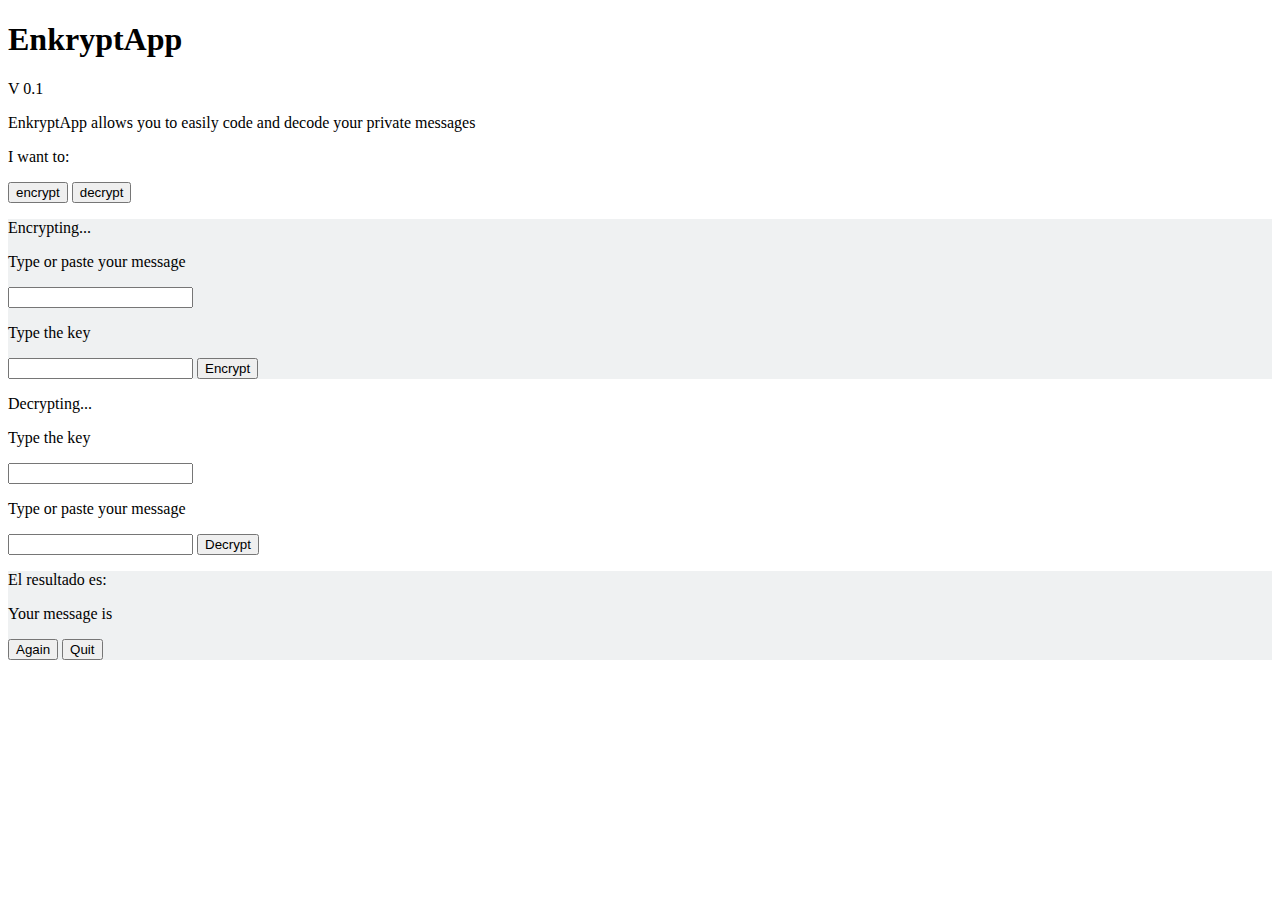
==== src/index.html @ 5883a154 "Los métodos encode y decode de este branch pasaron los npm test, únicamente funcionan los botones de" ====
<!DOCTYPE html>
<html>
  <head>
    <meta charset="utf-8">
    <title>Caesar Cipher</title>
    <link rel="stylesheet" href="style.css" />
  </head>
  <body>

    <div id="root">

      <!--COMIENZA EL CÓDIGO DE CLAUDIA--->
      <div id="container" class="container">
    
      <header id="logo-box" class="logo-box"> <!-- contenedor del logotipo --->
        <h1 id="title" class="title">EnkryptApp</h1><p style="margin-top: 0;">V 0.1</p>
      </header>

      <section id="chooseScreen" class="screen"> <!-- contenedor de pantalla 1 CHOOSE --->
        <p class="site-description">EnkryptApp allows you to easily code and decode your private messages</p>
        <p class="title2">I want to:</p>
        <button id="chooseEncrypt">encrypt</button> <!---boton de encriptar que oculta pantalla 1 y pasa a pantalla 2-->
        <button id="chooseDecrypt">decrypt</button>
      </section>

      <section id="encryptScreen" class="screen" style="background-color: #eff1f2"> <!-- contenedor de pantalla 2-1 ENCRYPT --->
        <p class="title2">Encrypting...</p>
        <p>Type or paste your message</p>
        <input type="text" id="messageEncrypt" class="message-input"><!--string que se va a descifrar--->
        <p>Type the key</p>
        <input id="keyEncrypt" class="key">
        <button id="encryptButton" onclick="encodeBttn()">Encrypt</button>
      </section>

      <section id="decryptScreen" class="screen"> <!-- contenedor de pantalla 2-2 DECRYPT --->
        <p class="title2">Decrypting...</p>
        <p>Type the key</p>
        <input type="text" id="keyDecrypt" class="key">
        <p>Type or paste your message</p>
        <input id="messageDecrypt" class="message-input">
        <button id="decryptButton" onclick="decodeBttn()">Decrypt</button>
      </section>

      <section id="outputScreen" class="screen" style="background-color: #eff1f2"> <!-- contenedor de pantalla 3 RESULT --->
        <div><p>El resultado es:</p>
        <p class="title2">Your message is</p>
        <p id="resultEncrypt" class="message-result"></p>
        <p id="resultDecrypt" class="message-result"></p>

        <button id="againButton"style="display: inline;">Again</button>
        <button id="quitButton" style="display: inline;">Quit</button>
        </div>
        
      </section>

      

    </div>



    </div>
    <script src="cipher.js"></script>
    <script src="index.js"></script>
  </body>
</html>
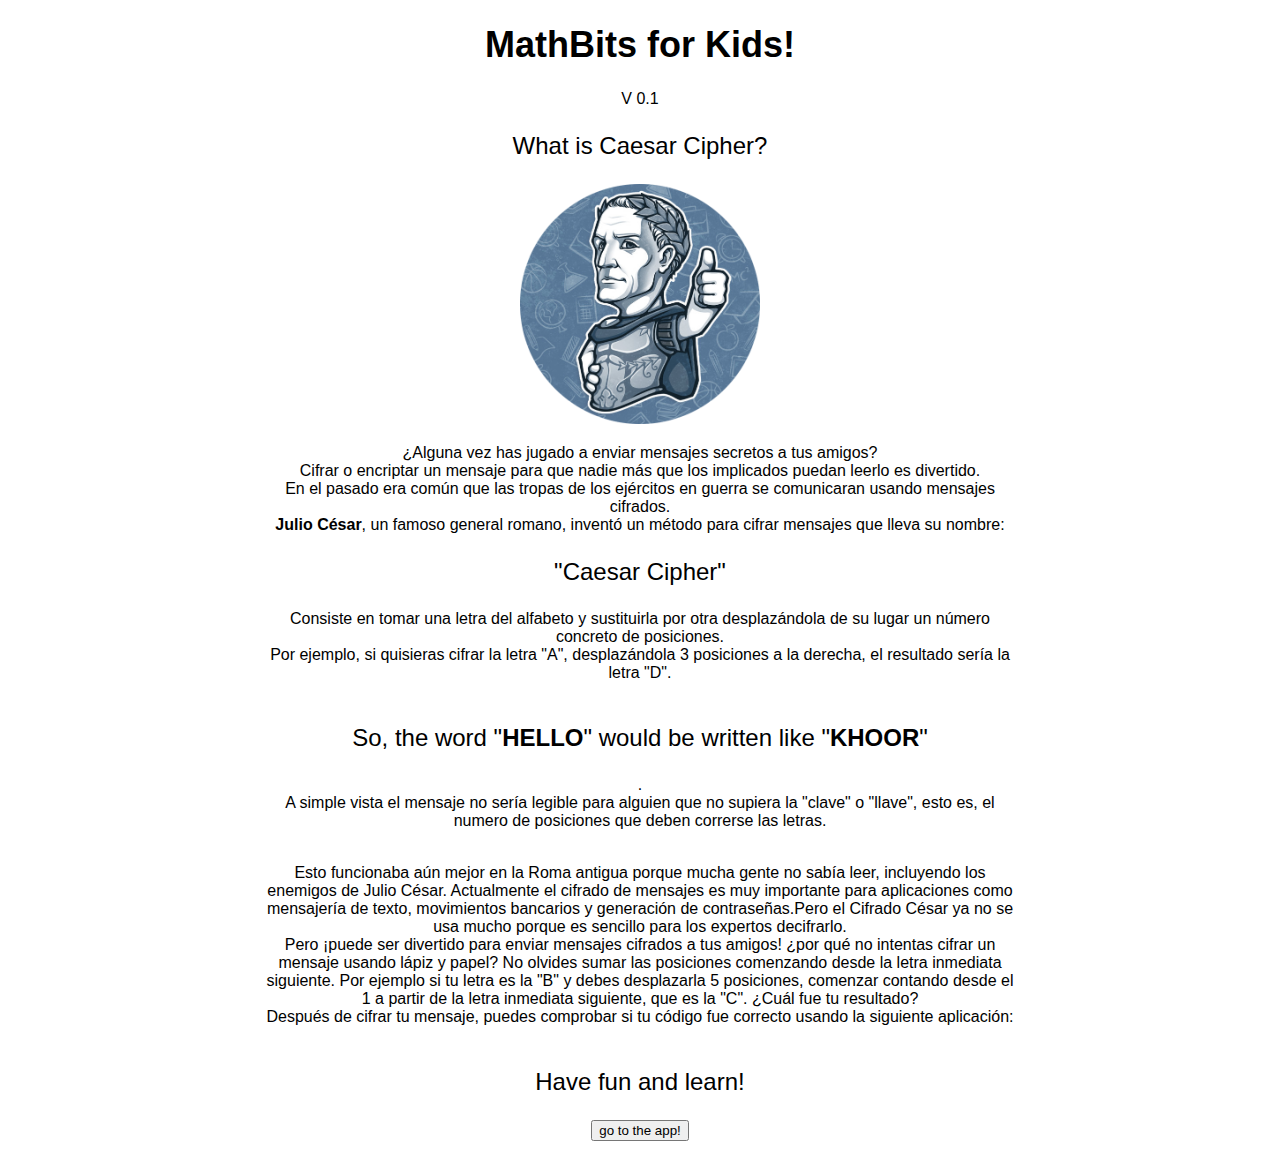
==== commit 80252d9d: "Archivos actualizados" ====
--- a/src/index.html
+++ b/src/index.html
@@ -13,49 +13,59 @@
       <div id="container" class="container">
     
       <header id="logo-box" class="logo-box"> <!-- contenedor del logotipo --->
-        <h1 id="title" class="title">EnkryptApp</h1><p style="margin-top: 0;">V 0.1</p>
+        <h1 >MathBits for Kids!</h1><p>V 0.1</p>
       </header>
 
-      <section id="chooseScreen" class="screen"> <!-- contenedor de pantalla 1 CHOOSE --->
-        <p class="site-description">EnkryptApp allows you to easily code and decode your private messages</p>
-        <p class="title2">I want to:</p>
-        <button id="chooseEncrypt">encrypt</button> <!---boton de encriptar que oculta pantalla 1 y pasa a pantalla 2-->
-        <button id="chooseDecrypt">decrypt</button>
-      </section>
+      	<div id="section-container" class="section-container">
+      		<section id="explanationScreen" class="screen"> <!-- contenedor de pantalla 1 CHOOSE --->
+		       <p class="header2">What is Caesar Cipher?</p>
+		       <img src="media/caesar-logo.png" class="logo-img">
+		        <p>¿Alguna vez has jugado a enviar mensajes secretos a tus amigos?<br>Cifrar o encriptar un mensaje para que nadie más que los implicados puedan leerlo es divertido.<br>En el pasado era común que las tropas de los ejércitos en guerra se comunicaran usando mensajes cifrados.<br><strong>Julio César</strong>, un famoso general romano, inventó un método para cifrar mensajes que lleva su nombre:
+		        <p class="header2">"Caesar Cipher"</p>
+		        <p>Consiste en tomar una letra del alfabeto y sustituirla por otra desplazándola de su lugar un número concreto de posiciones.<br>Por ejemplo, si quisieras cifrar la letra "A", desplazándola 3 posiciones a la derecha, el resultado sería la letra "D".<br><br><p class="header2">So, the word "<strong>HELLO</strong>" would be written like "<strong>KHOOR</strong>"</p>.<br>A simple vista el mensaje no sería legible para alguien que no supiera la "clave" o "llave", esto es, el numero de posiciones que deben correrse las letras.</p><br>Esto funcionaba aún mejor en la Roma antigua porque mucha gente no sabía leer, incluyendo los enemigos de Julio César. Actualmente el cifrado de mensajes es muy importante para aplicaciones como mensajería de texto, movimientos bancarios y generación de contraseñas.Pero el Cifrado César ya no se usa mucho porque es sencillo para los expertos decifrarlo.<br>Pero ¡puede ser divertido para enviar mensajes cifrados a tus amigos! ¿por qué no intentas cifrar un mensaje usando lápiz y papel? No olvides sumar las posiciones comenzando desde la letra inmediata siguiente. Por ejemplo si tu letra es la "B" y debes desplazarla 5 posiciones, comenzar contando desde el 1 a partir de la letra inmediata siguiente, que es la "C". ¿Cuál fue tu resultado?<br>Después de cifrar tu mensaje, puedes comprobar si tu código fue correcto usando la siguiente aplicación:<br><br><p class="header2">Have fun and learn!</p></p>
 
-      <section id="encryptScreen" class="screen" style="background-color: #eff1f2"> <!-- contenedor de pantalla 2-1 ENCRYPT --->
-        <p class="title2">Encrypting...</p>
-        <p>Type or paste your message</p>
-        <input type="text" id="messageEncrypt" class="message-input"><!--string que se va a descifrar--->
-        <p>Type the key</p>
-        <input id="keyEncrypt" class="key">
-        <button id="encryptButton" onclick="encodeBttn()">Encrypt</button>
-      </section>
+		        <input type="button" id="startApp" value="go to the app!">
+	      	</section>      
 
-      <section id="decryptScreen" class="screen"> <!-- contenedor de pantalla 2-2 DECRYPT --->
-        <p class="title2">Decrypting...</p>
-        <p>Type the key</p>
-        <input type="text" id="keyDecrypt" class="key">
-        <p>Type or paste your message</p>
-        <input id="messageDecrypt" class="message-input">
-        <button id="decryptButton" onclick="decodeBttn()">Decrypt</button>
-      </section>
+	      	<section id="chooseScreen" class="screen" hidden> <!-- contenedor de pantalla 1 CHOOSE --->
+		        <p class="header2">EnkryptApp allows you to easily code and decode your private messages</p>
+		        <p class="header3">I want to:</p>
+		        <input type="button" id="chooseEncrypt" value="encrypt"> <!---boton de encriptar que oculta pantalla chooseScreen y pasa a pantalla encryptScreen-->
+		        <input type="button" id="chooseDecrypt" value="decrypt"> <!---botón de desencriptar que oculta la chooseScreen y pasa a la decryptScreen---->
+	      	</section>
 
-      <section id="outputScreen" class="screen" style="background-color: #eff1f2"> <!-- contenedor de pantalla 3 RESULT --->
-        <div><p>El resultado es:</p>
-        <p class="title2">Your message is</p>
-        <p id="resultEncrypt" class="message-result"></p>
-        <p id="resultDecrypt" class="message-result"></p>
+	      	<section id="encryptScreen" class="screen" hidden> <!-- contenedor de pantalla 2-1 ENCRYPT --->
+		        <p class="header2">Encrypting...</p>
+		        <p>Type or paste your message</p>
+		        <input type="text" id="messageEncrypt" class="message-input"><!--string que se va a descifrar--->
+		        <p>Type the key</p>
+		        <input id="keyEncrypt" class="key">
+		        <input type="button" id="encryptButton" value="Encrypt">
+	      	</section>
 
-        <button id="againButton"style="display: inline;">Again</button>
-        <button id="quitButton" style="display: inline;">Quit</button>
-        </div>
-        
-      </section>
+	      	<section id="decryptScreen" class="screen" hidden> <!-- contenedor de pantalla 2-2 DECRYPT --->
+		        <p class="header2">Decrypting...</p>
+		        <p>Type the key</p>
+		        <input type="text" id="keyDecrypt" class="key">
+		        <p>Type or paste your message</p>
+		        <input id="messageDecrypt" class="message-input">
+		        <input type="button" id="decryptButton" value="Decrypt">
+	      	</section>
 
-      
+	      	<section id="outputScreen" class="screen" hidden> <!-- contenedor de pantalla 3 RESULT --->
+		        <div id="resultBox">
+		        	<p>El resultado es:</p>
+			        <p class="header2">Your message is</p>
+			        <p id="resultEncrypt" class="message-result"></p>
+			        <p id="resultDecrypt" class="message-result"></p>
 
+			        <input type="button" id="againButton" value="Again">
+			        <input type="button" id="quitButton" value="Quit">
+	        	</div>
+	      	</section>
+  		</div>
     </div>
+    <!---TERMINA EL CÓDIGO DE CLAUDIA--->
 
 
 
--- a/src/style.css
+++ b/src/style.css
@@ -0,0 +1,34 @@
+*, *:before, *:after {
+	-webkit-box-sizing: border-box; 
+	-moz-box-sizing: border-box; 
+	box-sizing: border-box;
+	font-family: 'Nunito', sans-serif;
+	text-align: center;
+}
+.section-container{
+	margin: auto 20%;
+}
+
+.logo-img{
+	width: 15rem;
+	margin: auto;
+}
+h1{
+	font-size: 2.25rem;
+}
+.header2{
+	font-size: 1.5rem;
+}
+/*button {
+	display: block;
+	margin: 2rem auto;
+}*/
+
+input.key{
+	width: 50px;
+}
+
+input.message-input{
+	height: 100px;
+}
+#choosScreen
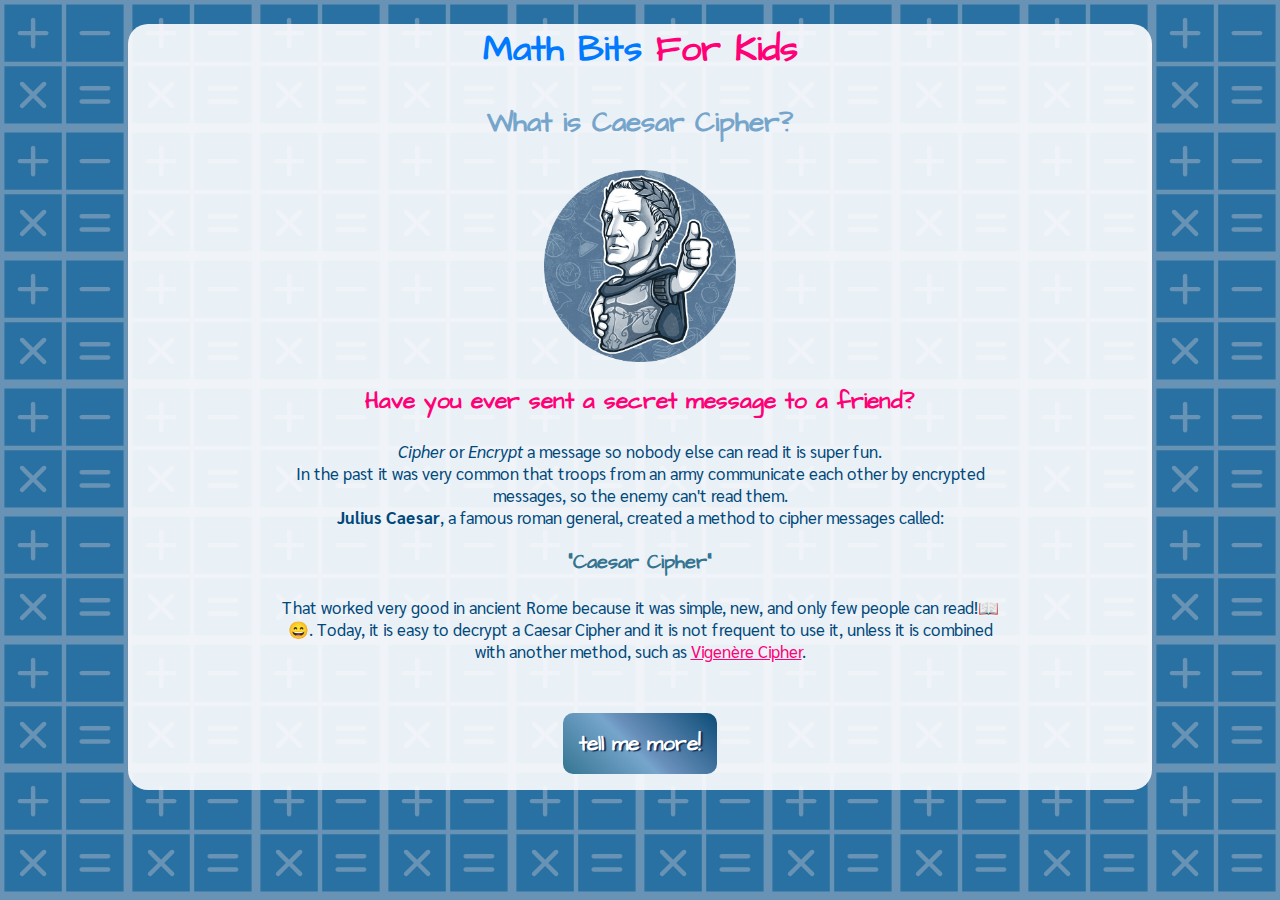
==== commit dad22365: "A esta versión 0,4 solamente le falta editar el readme y la función para saltar los espacios en los " ====
--- a/src/index.html
+++ b/src/index.html
@@ -4,73 +4,55 @@
     <meta charset="utf-8">
     <title>Caesar Cipher</title>
     <link rel="stylesheet" href="style.css" />
+    <link href="https://fonts.googleapis.com/css?family=Architects+Daughter|Sarabun:400,700" rel="stylesheet">
   </head>
   <body>
-
     <div id="root">
-
       <!--COMIENZA EL CÓDIGO DE CLAUDIA--->
       <div id="container" class="container">
     
       <header id="logo-box" class="logo-box"> <!-- contenedor del logotipo --->
-        <h1 >MathBits for Kids!</h1><p>V 0.1</p>
+        <h1 >Math Bits<kids> For Kids</kids></h1><!-- <p>V 0.1</p> -->
       </header>
 
       	<div id="section-container" class="section-container">
       		<section id="explanationScreen" class="screen"> <!-- contenedor de pantalla 1 CHOOSE --->
-		       <p class="header2">What is Caesar Cipher?</p>
-		       <img src="media/caesar-logo.png" class="logo-img">
-		        <p>¿Alguna vez has jugado a enviar mensajes secretos a tus amigos?<br>Cifrar o encriptar un mensaje para que nadie más que los implicados puedan leerlo es divertido.<br>En el pasado era común que las tropas de los ejércitos en guerra se comunicaran usando mensajes cifrados.<br><strong>Julio César</strong>, un famoso general romano, inventó un método para cifrar mensajes que lleva su nombre:
-		        <p class="header2">"Caesar Cipher"</p>
-		        <p>Consiste en tomar una letra del alfabeto y sustituirla por otra desplazándola de su lugar un número concreto de posiciones.<br>Por ejemplo, si quisieras cifrar la letra "A", desplazándola 3 posiciones a la derecha, el resultado sería la letra "D".<br><br><p class="header2">So, the word "<strong>HELLO</strong>" would be written like "<strong>KHOOR</strong>"</p>.<br>A simple vista el mensaje no sería legible para alguien que no supiera la "clave" o "llave", esto es, el numero de posiciones que deben correrse las letras.</p><br>Esto funcionaba aún mejor en la Roma antigua porque mucha gente no sabía leer, incluyendo los enemigos de Julio César. Actualmente el cifrado de mensajes es muy importante para aplicaciones como mensajería de texto, movimientos bancarios y generación de contraseñas.Pero el Cifrado César ya no se usa mucho porque es sencillo para los expertos decifrarlo.<br>Pero ¡puede ser divertido para enviar mensajes cifrados a tus amigos! ¿por qué no intentas cifrar un mensaje usando lápiz y papel? No olvides sumar las posiciones comenzando desde la letra inmediata siguiente. Por ejemplo si tu letra es la "B" y debes desplazarla 5 posiciones, comenzar contando desde el 1 a partir de la letra inmediata siguiente, que es la "C". ¿Cuál fue tu resultado?<br>Después de cifrar tu mensaje, puedes comprobar si tu código fue correcto usando la siguiente aplicación:<br><br><p class="header2">Have fun and learn!</p></p>
+		       <div id="explanation1Screen">
+            <p class="header2">What is Caesar Cipher?</p>
+		        <img class="logo-img" src="[data-uri]" />
+		        <p class="header3">Have you ever sent a secret message to a friend?</p><p><i>Cipher</i> or <i>Encrypt</i> a message so nobody else can read it is super fun.<br>In the past it was very common that troops from an army communicate each other by encrypted messages, so the enemy can't read them.<br><strong>Julius Caesar</strong>, a famous roman general, created a method to cipher messages called:</p>
+		        <p class="header4">"Caesar Cipher"</p>
+            <p>That worked very good in ancient Rome because it was simple, new, and only few people can read!📖😄. Today, it is easy to decrypt a Caesar Cipher and it is not frequent to use it, unless it is combined with another method, such as <a href="https://en.wikipedia.org/wiki/Vigen%C3%A8re_cipher">Vigenère Cipher</a>.</p><br>
+            <input type="button" id="explanation1Bttn" value="tell me more!" class="button">
+           </div>
 
-		        <input type="button" id="startApp" value="go to the app!">
-	      	</section>      
+           <div id="explanation2Screen" hidden>
+            <p><strong>"Caesar Cipher"</strong>Takes one letter or <i>character</i> from the alphabet and changes it for another by moving it from its place a given number of positions. <br>
+            <strong>i.e.</strong> If you want to encrypt letter "<strong>B</strong>" by moving it 3 positions, the result would be "<strong>E</strong>":</p>
+             <img src="https://upload.wikimedia.org/wikipedia/commons/thumb/2/2b/Caesar3.svg/220px-Caesar3.svg.png">
+            <p class="header4">What would be the result if you use this "key" (number 3) to encrypt the  next word?</p><p class="header3">HELLO</p>
+            <input type="button" id="explanation2Bttn" value="find out!" class="button">
+          </div>
 
-	      	<section id="chooseScreen" class="screen" hidden> <!-- contenedor de pantalla 1 CHOOSE --->
-		        <p class="header2">EnkryptApp allows you to easily code and decode your private messages</p>
-		        <p class="header3">I want to:</p>
-		        <input type="button" id="chooseEncrypt" value="encrypt"> <!---boton de encriptar que oculta pantalla chooseScreen y pasa a pantalla encryptScreen-->
-		        <input type="button" id="chooseDecrypt" value="decrypt"> <!---botón de desencriptar que oculta la chooseScreen y pasa a la decryptScreen---->
-	      	</section>
-
-	      	<section id="encryptScreen" class="screen" hidden> <!-- contenedor de pantalla 2-1 ENCRYPT --->
-		        <p class="header2">Encrypting...</p>
-		        <p>Type or paste your message</p>
-		        <input type="text" id="messageEncrypt" class="message-input"><!--string que se va a descifrar--->
-		        <p>Type the key</p>
-		        <input id="keyEncrypt" class="key">
-		        <input type="button" id="encryptButton" value="Encrypt">
-	      	</section>
-
-	      	<section id="decryptScreen" class="screen" hidden> <!-- contenedor de pantalla 2-2 DECRYPT --->
-		        <p class="header2">Decrypting...</p>
-		        <p>Type the key</p>
-		        <input type="text" id="keyDecrypt" class="key">
-		        <p>Type or paste your message</p>
-		        <input id="messageDecrypt" class="message-input">
-		        <input type="button" id="decryptButton" value="Decrypt">
-	      	</section>
-
-	      	<section id="outputScreen" class="screen" hidden> <!-- contenedor de pantalla 3 RESULT --->
-		        <div id="resultBox">
-		        	<p>El resultado es:</p>
-			        <p class="header2">Your message is</p>
-			        <p id="resultEncrypt" class="message-result"></p>
-			        <p id="resultDecrypt" class="message-result"></p>
-
-			        <input type="button" id="againButton" value="Again">
-			        <input type="button" id="quitButton" value="Quit">
-	        	</div>
-	      	</section>
-  		</div>
-    </div>
-    <!---TERMINA EL CÓDIGO DE CLAUDIA--->
+          <div id="explanation3Screen" hidden>
+            <p>The correct answer is:</p>
+            <p class="header3">KHOOR</p>
+            <p>So, if you see the word<i>"KHOOR"</i> written somewhere, you wouldn't be able to decipher it without <i>context</i> (that is, that you actually know it is a encrypted word with Caesar Cipher and know the key to decipher it).</p> 
+            <p class="header2">Paper it!"</p> <p><strong>Now try this:</strong> Encrypt the world "CAESAR", choose your own key. You can download and print the <strong>paper first</strong> worksheet to try it on paper.</p>
+              <a href="#"><img id = "paper-first" src="[data-uri]"/></a>
+            <p><strong>After you do the worksheet</strong>, double check your ciphered message using our app. And always remember to:</p>
+             <p class="header3">Have fun and learn!</p>
+            <input type="button" id="startApp" value="Go to the app!" class="button">
+          </div> 
 
 
-
-    </div>
-    <script src="cipher.js"></script>
-    <script src="index.js"></script>
+		        
+	      	</section>      
+	    </div>
+	   </div>
+	   <!---TERMINA EL CÓDIGO DE CLAUDIA--->
+	</div>
+    <!---<script src="cipher.js"></script>-->
+    <script src="intro.js"></script>
   </body>
 </html>
--- a/src/style.css
+++ b/src/style.css
@@ -5,30 +5,143 @@
 	font-family: 'Nunito', sans-serif;
 	text-align: center;
 }
-.section-container{
-	margin: auto 20%;
+html{
+	background-color: #2970A3;
+  	background-image: url([data-uri]);
+}
+body {
+	background-color: rgba(255,255,255,0.9);
+	border-radius: 20px;
+	margin: auto;
+	width: 80%;
+	
+}
+
+header.logo-box{
+	margin: auto 1.5rem;
+}
+
+.section-container {
+	margin: auto 1.5rem;
+	padding: 0 7.5rem;
+}
+
+img {
+	display: block;
+	margin: auto;
 }
 
 .logo-img{
-	width: 15rem;
-	margin: auto;
+	width: 12rem;
+	
+}
+.button{
+	background: linear-gradient(45deg,#357491 0%,#76a5cc 44%,#688fba 52%,#0b4c77 100%);
+	border:none;
+	border-radius: 10px;
+	box-shadow:none !important;
+	color: white;
+	cursor:pointer;
+	font-size: 1.05rem;
+	font-weight: 600;
+	margin:1rem;
+	padding: 1rem;
+	text-shadow: 2px 1px 1px #0D2D57;
+	
+}
+.button#startApp{
+	margin-bottom: 15rem;
 }
 h1{
+	color:#0079ff;
+	font-family: 'Architects Daughter', cursive;
+	font-size: 2.25rem;	
+}
+
+kids {
+	color:#ff0077;
+	font-family: 'Architects Daughter', cursive;
 	font-size: 2.25rem;
 }
+
 .header2{
-	font-size: 1.5rem;
+	color: #76a5cc;
+	font-family: 'Architects Daughter', cursive;
+	font-size: 1.75rem;
+	font-weight: 600;
 }
-/*button {
-	display: block;
-	margin: 2rem auto;
-}*/
 
+.header3{
+	color:#ff0077;
+	font-family: 'Architects Daughter', cursive;
+	font-size: 1.45rem;
+	font-weight: 600;
+}
+
+.header4{
+	color:rgba(53,116,145,1);
+	font-family: 'Architects Daughter', cursive;
+	font-size: 1.25rem;
+	font-weight: 600;
+}
+
+p{
+	color: #00487b;
+	font-family: 'Sarabun', sans-serif;
+	font-size: 1.05rem;
+}
+
+a{
+	color:#ff0077;
+	font-family: 'Sarabun', sans-serif;
+}
+i, strong {
+	font-family: 'Sarabun', sans-serif;
+}
+
+image#paper-first{
+	width: 3rem;
+}
+
+input.button{
+	display: inline-block;
+	font-family: 'Architects Daughter', cursive;
+	font-size: 1.3rem;
+}
 input.key{
 	width: 50px;
 }
 
 input.message-input{
+	display: inline-block;
 	height: 100px;
 }
-#choosScreen
+
+
+@media (min-width: 200px) and (max-width: 480px) {
+  
+	h1, kids {
+		font-size: 1.15rem;
+	}
+	.logo-img{
+	width: 8rem;
+	}
+	.section-container {
+	margin: auto;
+	padding: 0 .75rem;
+	}
+}
+
+@media (min-width: 481px) and (max-width: 1024px) {
+  
+  h1, kids {
+		font-size: 1.5rem;
+	}
+	.logo-img{
+	width: 8rem;
+	}
+	.section-container {
+	margin: auto;
+	padding: 0 .75rem;
+	}
+}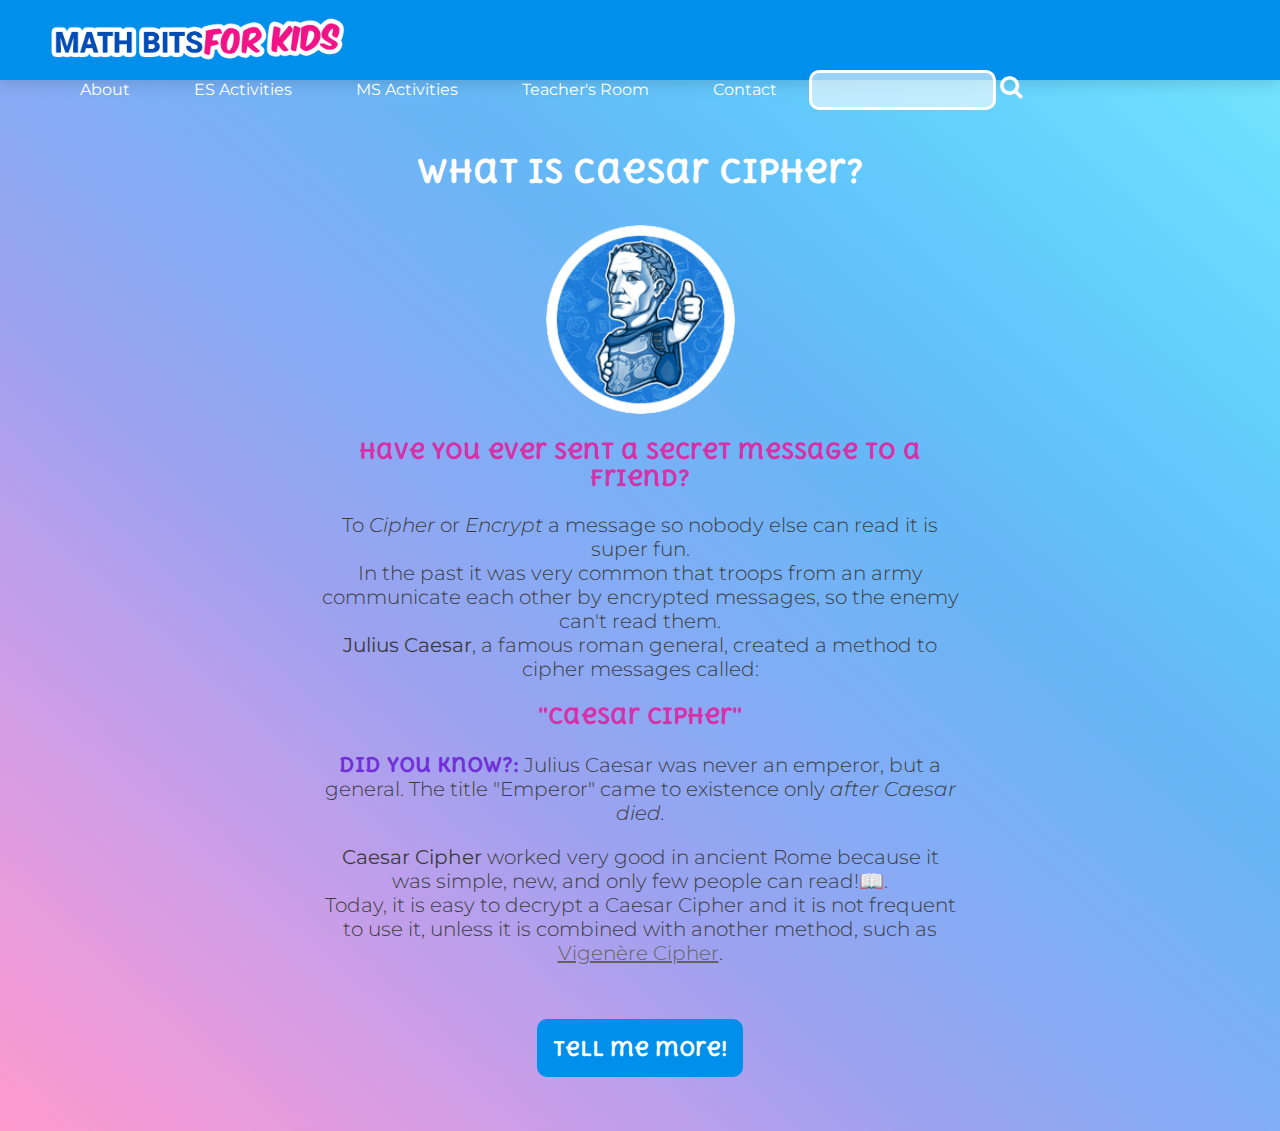
==== commit 900dbec3: "Los archivos se cargaron correctamente" ====
--- a/src/index.html
+++ b/src/index.html
@@ -1,58 +1,64 @@
 <!DOCTYPE html>
-<html>
+<html lang="en">
   <head>
     <meta charset="utf-8">
-    <title>Caesar Cipher</title>
+    <meta name="viewport" content="width=device-width, initial-scale=1"> 
+    <title>What is Caesar Cipher?</title>
     <link rel="stylesheet" href="style.css" />
-    <link href="https://fonts.googleapis.com/css?family=Architects+Daughter|Sarabun:400,700" rel="stylesheet">
+    <link href="https://fonts.googleapis.com/css?family=Montserrat:200,300,400%7CDelius+Unicase:400,700" rel="stylesheet">
+  <link rel="stylesheet" href="media/font-awesome/css/font-awesome.min.css">
   </head>
   <body>
-    <div id="root">
-      <!--COMIENZA EL CÓDIGO DE CLAUDIA--->
-      <div id="container" class="container">
-    
-      <header id="logo-box" class="logo-box"> <!-- contenedor del logotipo --->
-        <h1 >Math Bits<kids> For Kids</kids></h1><!-- <p>V 0.1</p> -->
-      </header>
+      <header>           
+          <nav class="nav">
+            <div id="logo-box"><a href="index.html"><img src="media/logomath.png" alt="logo"></a> </div>
+            <ul>
+              <li><a href="#">About</a></li>
+              <li><a href="#">ES Activities</a></li>
+              <li><a href="#">MS Activities</a></li>
+              <li><a href="#">Teacher's Room</a></li>
+              <li><a href="#">Contact</a></li>
+              <li><input><i class="fa fa-search"></i></li>
+              <li></li>
+            </ul>
+          </nav>
+        </header>
+    <div id="root">     
 
-      	<div id="section-container" class="section-container">
-      		<section id="explanationScreen" class="screen"> <!-- contenedor de pantalla 1 CHOOSE --->
-		       <div id="explanation1Screen">
-            <p class="header2">What is Caesar Cipher?</p>
-		        <img class="logo-img" src="[data-uri]" />
-		        <p class="header3">Have you ever sent a secret message to a friend?</p><p><i>Cipher</i> or <i>Encrypt</i> a message so nobody else can read it is super fun.<br>In the past it was very common that troops from an army communicate each other by encrypted messages, so the enemy can't read them.<br><strong>Julius Caesar</strong>, a famous roman general, created a method to cipher messages called:</p>
-		        <p class="header4">"Caesar Cipher"</p>
-            <p>That worked very good in ancient Rome because it was simple, new, and only few people can read!📖😄. Today, it is easy to decrypt a Caesar Cipher and it is not frequent to use it, unless it is combined with another method, such as <a href="https://en.wikipedia.org/wiki/Vigen%C3%A8re_cipher">Vigenère Cipher</a>.</p><br>
-            <input type="button" id="explanation1Bttn" value="tell me more!" class="button">
-           </div>
+      	<div class="div-container">
+          
+  		      <div id="explanation1Screen">
+              <p class="header2">What is Caesar Cipher?</p>
+  		        <img class="logo-img" alt="A Julius Caesar logo" src="media/caesar-logo180px.png">
+  		        <p class="header3">Have you ever sent a secret message to a friend?</p><p>To <i>Cipher</i> or <i>Encrypt</i> a message so nobody else can read it is super fun.<br>In the past it was very common that troops from an army communicate each other by encrypted messages, so the enemy can't read them.<br><strong>Julius Caesar</strong>, a famous roman general, created a method to cipher messages called:</p>
+  		        <p class="header3">"Caesar Cipher"</p>
+              <p><span class="header4">Did you know?:</span> Julius Caesar was never an emperor, but a general. The title "Emperor" came to existence only <i>after Caesar died.</i></p>
+              <p> <strong>Caesar Cipher</strong> worked very good in ancient Rome because it was simple, new, and only few people can read!📖.<br>Today, it is easy to decrypt a Caesar Cipher and it is not frequent to use it, unless it is combined with another method, such as <a href="https://en.wikipedia.org/wiki/Vigen%C3%A8re_cipher">Vigenère Cipher</a>.</p><br>
+              <input type="button" id="explanation1Bttn" value="tell me more!" class="button">
+            </div>
 
-           <div id="explanation2Screen" hidden>
-            <p><strong>"Caesar Cipher"</strong>Takes one letter or <i>character</i> from the alphabet and changes it for another by moving it from its place a given number of positions. <br>
-            <strong>i.e.</strong> If you want to encrypt letter "<strong>B</strong>" by moving it 3 positions, the result would be "<strong>E</strong>":</p>
-             <img src="https://upload.wikimedia.org/wikipedia/commons/thumb/2/2b/Caesar3.svg/220px-Caesar3.svg.png">
-            <p class="header4">What would be the result if you use this "key" (number 3) to encrypt the  next word?</p><p class="header3">HELLO</p>
-            <input type="button" id="explanation2Bttn" value="find out!" class="button">
-          </div>
+            <div id="explanation2Screen" hidden>
+              <p><strong>"Caesar Cipher"</strong> Takes one letter or <i>character</i> from the alphabet and changes it for another by moving it from its place a given number of positions. <br><br>  
+              <strong>i.e.</strong> If you want to encrypt letter "<strong>B</strong>" by moving it 3 positions, the result would be "<strong>E</strong>":</p>
+               <img src="media/caesar-diagram.png" alt="Caesar Cipher explanation" class="caesar-diagram">
+              <p class="header4">What would be the result if you use this "key" (number 3) to encrypt the  next word?</p><p class="header3">HELLO</p>
+              <input type="button" id="explanation2Bttn" value="find out!" class="button">
+            </div>
 
-          <div id="explanation3Screen" hidden>
-            <p>The correct answer is:</p>
-            <p class="header3">KHOOR</p>
-            <p>So, if you see the word<i>"KHOOR"</i> written somewhere, you wouldn't be able to decipher it without <i>context</i> (that is, that you actually know it is a encrypted word with Caesar Cipher and know the key to decipher it).</p> 
-            <p class="header2">Paper it!"</p> <p><strong>Now try this:</strong> Encrypt the world "CAESAR", choose your own key. You can download and print the <strong>paper first</strong> worksheet to try it on paper.</p>
-              <a href="#"><img id = "paper-first" src="[data-uri]"/></a>
-            <p><strong>After you do the worksheet</strong>, double check your ciphered message using our app. And always remember to:</p>
-             <p class="header3">Have fun and learn!</p>
-            <input type="button" id="startApp" value="Go to the app!" class="button">
-          </div> 
+            <div id="explanation3Screen" hidden>
+              <p>The correct answer is:</p>
+              <p class="header3">KHOOR</p>
+              <p>So, if you see the word<i>"KHOOR"</i> written somewhere, you wouldn't be able to decipher it without <i>context</i> (that is, that you actually know it is a encrypted word with Caesar Cipher method and know the key to decipher it).</p> 
+              <p><span class="header4">Paper it!"</span><strong> Try this:</strong> Encrypt the world "CAESAR", choose your own key. You can download and print the <strong>paper first</strong> worksheet to try it on paper.</p>
+              <a href="#"><img id = "paper-first" src="media/paper.png" alt="Paper icon"></a>
+              <p><strong>After you do the worksheet</strong>, double check your ciphered message using our app. And always remember to:</p>
+               <p class="header3">Have fun and learn!</p>
+              <input type="button" id="startApp" value="Go to the app!" class="button">
+            </div> 
 
-
-		        
-	      	</section>      
-	    </div>
-	   </div>
-	   <!---TERMINA EL CÓDIGO DE CLAUDIA--->
-	</div>
-    <!---<script src="cipher.js"></script>-->
-    <script src="intro.js"></script>
+        </div>
+	   
+    </div>
+  <script src="intro.js"></script>
   </body>
 </html>
--- a/src/style.css
+++ b/src/style.css
@@ -2,23 +2,94 @@
 	-webkit-box-sizing: border-box; 
 	-moz-box-sizing: border-box; 
 	box-sizing: border-box;
-	font-family: 'Nunito', sans-serif;
 	text-align: center;
 }
+
 html{
-	background-color: #2970A3;
-  	background-image: url([data-uri]);
-}
-body {
-	background-color: rgba(255,255,255,0.9);
-	border-radius: 20px;
-	margin: auto;
-	width: 80%;
-	
-}
-
-header.logo-box{
-	margin: auto 1.5rem;
+  	background-image: linear-gradient(to left bottom, #78e8ff, #6cdcfe, #64d0fd, #62c4fa, #66b7f5, #77b1f6, #8aaaf4, #9ca2ef, #ba9fec, #d49de5, #eb9bda, #fd9acd);
+	background-repeat: no-repeat;
+}
+body{
+	font-size: calc([minimum size] + ([maximum size] - [minimum size]) * ((100vw - [minimum viewport width]) / ([maximum viewport width] - [minimum viewport width])));
+	height: 100%;
+	margin: 0;
+	min-height: 100vh;
+}
+
+#logo-box{
+	display: inline-block;
+	float: left;
+	margin-left: 3rem;
+}
+
+#logo-box img{
+	max-width: 300px;
+	margin-top: -3px;
+}
+
+nav {
+	background: #008FEA;
+	box-shadow:0 3px 15px rgba(0,0,0,.15);
+	height: 80px;
+	margin: 0 auto;
+	max-width: 100%;
+	padding-top: 1rem;
+}
+
+nav ul {
+	display: inline-block;
+	list-style: none;
+	padding: 0;
+	margin: 0 0 0 3rem;
+	float: left;
+}
+
+nav ul li {
+	float: left;
+	position: relative;
+}
+
+nav ul li a {
+	border-radius: 5px;
+	color: #ffffff;
+	display: block;
+	text-decoration: none;
+	padding: 1rem 2rem;
+	transition: all .3s ease-in-out;
+}
+
+nav ul li input {
+	border: 3px solid #ffff;
+	background-color: #FFFFFF99;
+	border-radius: 10px;
+	height: 40px;
+	margin-top:5px;
+}
+
+nav ul li i.fa{
+	color: #ffff;
+	margin-left: .25rem;
+	font-size: 1.5rem;
+	margin-top:10px;
+}
+
+nav ul li a:hover,
+nav ul li a:focus {
+	background: #7acd21;
+}
+
+nav ul li ul li {
+	min-width: 190px;
+}
+
+nav ul li ul li a:hover,
+nav ul li ul li a:focus {
+	background: #eee;
+	color: #111;
+}
+
+.div-container{
+	padding: 3% 25%;
 }
 
 .section-container {
@@ -35,113 +106,208 @@
 	width: 12rem;
 	
 }
-.button{
-	background: linear-gradient(45deg,#357491 0%,#76a5cc 44%,#688fba 52%,#0b4c77 100%);
+
+h1{
+	color: white;
+	font-family: 'Delius Unicase', cursive;
+	font-size: 2.25rem;
+	margin: 0;
+	float: left;
+	position: relative;
+}
+
+.header2{
+	color: #ffffff;
+	font-family: 'Delius Unicase', cursive;
+	font-size: 2rem;
+	font-weight: 600;
+}
+
+.header3{
+	color:#d830a9;
+	font-family: 'Delius Unicase', cursive;
+	font-size: 1.35rem;
+	font-weight: 600;
+}
+
+.header4{
+	color:#7230d8;
+	font-family: 'Delius Unicase', cursive;
+	font-size: 1.25rem;
+	font-weight: 600;
+}
+
+#header3animated{
+	color: white;
+	background-color:#f9b800;
+	border-radius: 10px;
+	max-width: 280px;
+	margin: 1rem auto;
+	font-size: 2rem;
+	-webkit-animation: heartbeat 1.5s ease-in-out infinite both;
+	        animation: heartbeat 1.5s ease-in-out infinite both;
+	        
+}
+
+p {
+	color: #3B3B3B;
+	font-family: 'Montserrat', sans-serif;
+	font-size: 1.25rem;
+	font-weight: 300;
+}
+
+a{
+	color:#626262;
+	font-family: 'Montserrat', sans-serif;
+}
+
+strong {
+	font-family: 'Montserrat', sans-serif;
+	font-weight: 400;
+}
+
+i{
+	font-family: 'Montserrat', sans-serif;
+}
+
+#paper-first{
+	max-width: 120px;
+}
+
+input.button{
+	background-color: #008FEA;
 	border:none;
 	border-radius: 10px;
 	box-shadow:none !important;
 	color: white;
 	cursor:pointer;
-	font-size: 1.05rem;
-	font-weight: 600;
-	margin:1rem;
-	padding: 1rem;
-	text-shadow: 2px 1px 1px #0D2D57;
-	
-}
-.button#startApp{
-	margin-bottom: 15rem;
-}
-h1{
-	color:#0079ff;
-	font-family: 'Architects Daughter', cursive;
-	font-size: 2.25rem;	
-}
-
-kids {
-	color:#ff0077;
-	font-family: 'Architects Daughter', cursive;
-	font-size: 2.25rem;
-}
-
-.header2{
-	color: #76a5cc;
-	font-family: 'Architects Daughter', cursive;
-	font-size: 1.75rem;
-	font-weight: 600;
-}
-
-.header3{
-	color:#ff0077;
-	font-family: 'Architects Daughter', cursive;
-	font-size: 1.45rem;
-	font-weight: 600;
-}
-
-.header4{
-	color:rgba(53,116,145,1);
-	font-family: 'Architects Daughter', cursive;
+	display: block;
+	font-family: 'Delius Unicase', cursive;
 	font-size: 1.25rem;
 	font-weight: 600;
-}
-
-p{
-	color: #00487b;
-	font-family: 'Sarabun', sans-serif;
-	font-size: 1.05rem;
-}
-
-a{
-	color:#ff0077;
-	font-family: 'Sarabun', sans-serif;
-}
-i, strong {
-	font-family: 'Sarabun', sans-serif;
-}
-
-image#paper-first{
-	width: 3rem;
-}
-
-input.button{
+	margin:1rem auto;
+	padding: 1rem;
+}
+
+input.button:hover {
+	background: #ea5cc2;
+}
+
+input.key{
+	border-radius: 15px;
+	width: 50px;
+	height: 35px;
+}
+
+input.message-input{
+	border:2px solid #ffff;
+	border-radius: 15px;
 	display: inline-block;
-	font-family: 'Architects Daughter', cursive;
-	font-size: 1.3rem;
-}
-input.key{
-	width: 50px;
-}
-
-input.message-input{
-	display: inline-block;
-	height: 100px;
-}
-
-
-@media (min-width: 200px) and (max-width: 480px) {
-  
-	h1, kids {
-		font-size: 1.15rem;
-	}
-	.logo-img{
-	width: 8rem;
-	}
-	.section-container {
-	margin: auto;
-	padding: 0 .75rem;
-	}
-}
-
-@media (min-width: 481px) and (max-width: 1024px) {
-  
-  h1, kids {
-		font-size: 1.5rem;
-	}
-	.logo-img{
-	width: 8rem;
-	}
-	.section-container {
-	margin: auto;
-	padding: 0 .75rem;
-	}
-}+	width: 300px;
+	height: 150px;
+}
+
+/* ----------------------------------------------
+ * Generated by Animista on 2019-2-7 19:28:6
+ * w: http://animista.net, t: @cssanimista
+ * ---------------------------------------------- */
+
+/**
+ * ----------------------------------------
+ * animation heartbeat
+ * ----------------------------------------
+ */
+@-webkit-keyframes heartbeat {
+  from {
+    -webkit-transform: scale(1);
+            transform: scale(1);
+    -webkit-transform-origin: center center;
+            transform-origin: center center;
+    -webkit-animation-timing-function: ease-out;
+            animation-timing-function: ease-out;
+  }
+  10% {
+    -webkit-transform: scale(0.91);
+            transform: scale(0.91);
+    -webkit-animation-timing-function: ease-in;
+            animation-timing-function: ease-in;
+  }
+  17% {
+    -webkit-transform: scale(0.98);
+            transform: scale(0.98);
+    -webkit-animation-timing-function: ease-out;
+            animation-timing-function: ease-out;
+  }
+  33% {
+    -webkit-transform: scale(0.87);
+            transform: scale(0.87);
+    -webkit-animation-timing-function: ease-in;
+            animation-timing-function: ease-in;
+  }
+  45% {
+    -webkit-transform: scale(1);
+            transform: scale(1);
+    -webkit-animation-timing-function: ease-out;
+            animation-timing-function: ease-out;
+  }
+}
+@keyframes heartbeat {
+  from {
+    -webkit-transform: scale(1);
+            transform: scale(1);
+    -webkit-transform-origin: center center;
+            transform-origin: center center;
+    -webkit-animation-timing-function: ease-out;
+            animation-timing-function: ease-out;
+  }
+  10% {
+    -webkit-transform: scale(0.91);
+            transform: scale(0.91);
+    -webkit-animation-timing-function: ease-in;
+            animation-timing-function: ease-in;
+  }
+  17% {
+    -webkit-transform: scale(0.98);
+            transform: scale(0.98);
+    -webkit-animation-timing-function: ease-out;
+            animation-timing-function: ease-out;
+  }
+  33% {
+    -webkit-transform: scale(0.87);
+            transform: scale(0.87);
+    -webkit-animation-timing-function: ease-in;
+            animation-timing-function: ease-in;
+  }
+  45% {
+    -webkit-transform: scale(1);
+            transform: scale(1);
+    -webkit-animation-timing-function: ease-out;
+            animation-timing-function: ease-out;
+  }
+}
+
+
+@media only screen and (max-width: 1200px)
+{
+	body {
+		margin: auto;
+	}
+
+	#logo-box{
+	display: block;
+	float: none;
+	margin: 0;
+	}
+
+	nav ul {
+		display: none;
+	}
+
+	.div-container{
+	padding: 0 6%;
+	}
+
+	.caesar-diagram{
+		max-width: 85%;
+	}
+}
